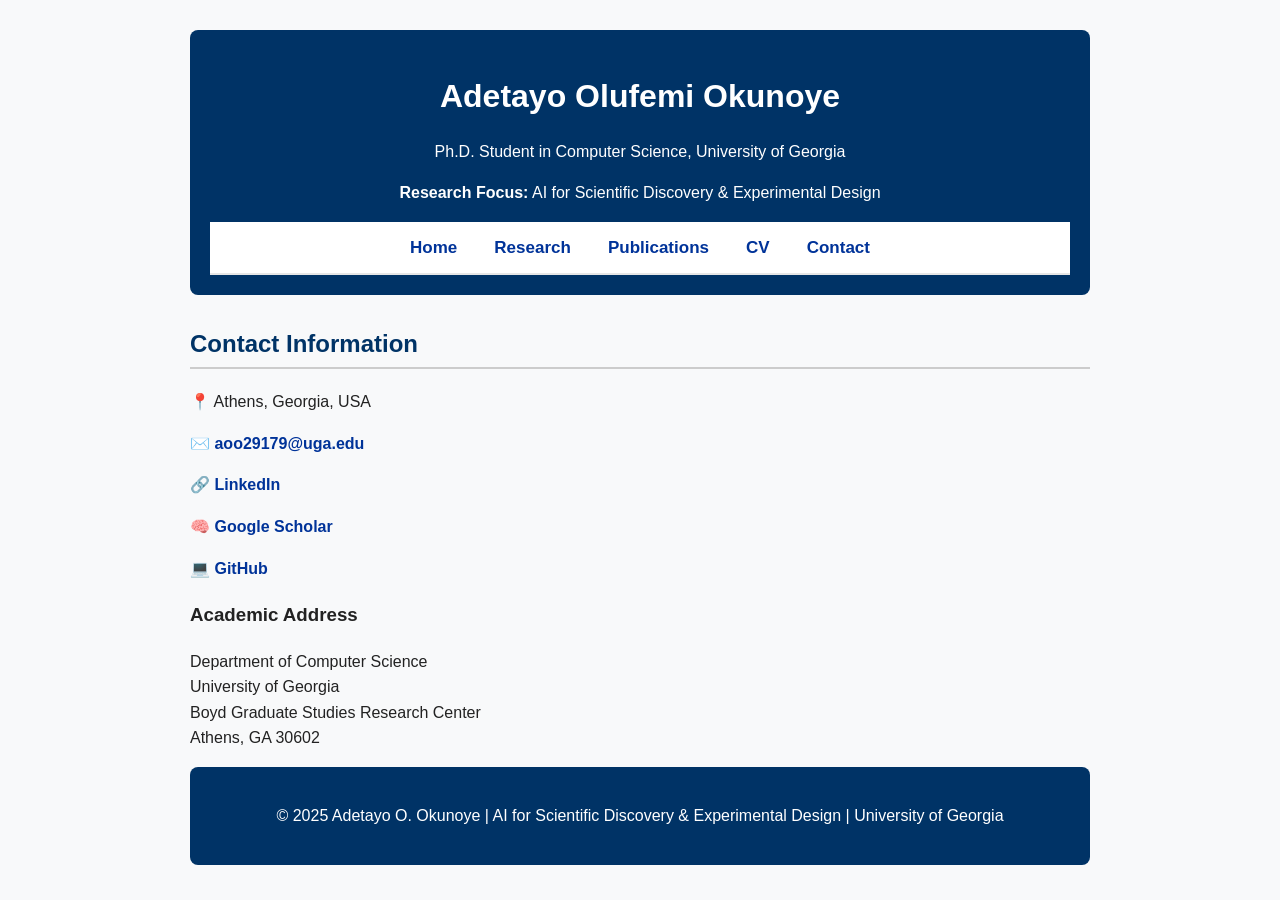
==== contact.html @ 8ad82023 "Create contact.html" ====
<!DOCTYPE html>
<html lang="en">
<head>
  <meta charset="UTF-8">
  <title>Contact | Adetayo O. Okunoye</title>
  <link rel="stylesheet" href="style.css">
</head>
<body>

<header>
  <h1>Adetayo Olufemi Okunoye</h1>
  <p>Ph.D. Student in Computer Science, University of Georgia</p>
  <p><b>Research Focus:</b> AI for Scientific Discovery & Experimental Design</p>
  <nav>
    <a href="index.html">Home</a> |
    <a href="research.html">Research</a> |
    <a href="publications.html">Publications</a> |
    <a href="cv.html">CV</a> |
    <a href="contact.html">Contact</a>
  </nav>
</header>

<section id="contact">
  <h2>Contact Information</h2>
  <p>📍 Athens, Georgia, USA</p>
  <p>✉️ <a href="mailto:aoo29179@uga.edu">aoo29179@uga.edu</a></p>
  <p>🔗 <a href="https://linkedin.com/in/adetayookunoye" target="_blank">LinkedIn</a></p>
  <p>🧠 <a href="https://scholar.google.com/citations?user=Hj3UueAAAAAJ&hl=en&oi=ao" target="_blank">Google Scholar</a></p>
  <p>💻 <a href="https://github.com/adetayoo" target="_blank">GitHub</a></p>
  
  <h3>Academic Address</h3>
  <p>
    Department of Computer Science<br>
    University of Georgia<br>
    Boyd Graduate Studies Research Center<br>
    Athens, GA 30602
  </p>
</section>

<footer>
  <p>© 2025 Adetayo O. Okunoye | AI for Scientific Discovery & Experimental Design | University of Georgia</p>
</footer>

</body>
</html>
---- style.css ----
body {
  font-family: 'Segoe UI', Arial, sans-serif;
  max-width: 900px;
  margin: 0 auto;
  padding: 30px;
  line-height: 1.6;
  color: #222;
  background: #f8f9fa;
}
header, footer {
  text-align: center;
  background: #003366;
  color: #fff;
  padding: 20px;
  border-radius: 8px;
}
h1 { font-size: 2em; margin-bottom: 0; }
h2 { color: #003366; border-bottom: 2px solid #ccc; padding-bottom: 4px; }
a {
  color: #003399;          /* Deep blue for visibility */
  text-decoration: none;   /* Removes the underline */
  font-weight: 600;        /* Slightly bold for clarity */
}

a:hover {
  color: #0055ff;          /* Brighter blue on hover */
  text-decoration: underline;
}
nav a {
  color: #003399 !important;       /* Deep blue visible on white background */
  text-decoration: none;
  font-weight: 600;
  margin: 0 12px;
  font-size: 17px;
}

nav a:hover {
  color: #cc0000 !important;       /* Red hover color */
  text-decoration: underline;
}

nav {
  background-color: #ffffff;       /* White background */
  padding: 12px;
  text-align: center;
  border-bottom: 2px solid #e6e6e6;
}


section { margin-top: 30px; }
ul { list-style-type: square; }
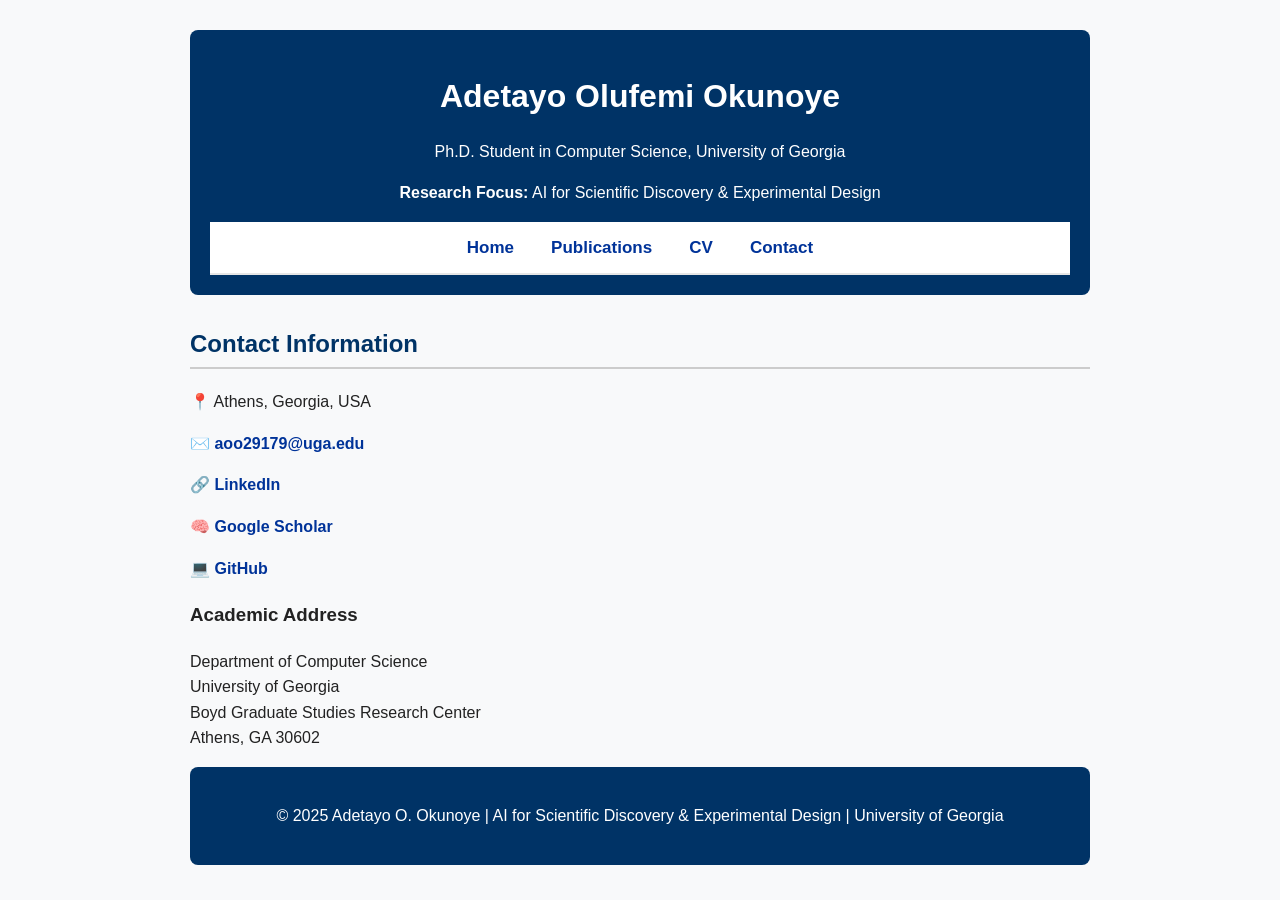
==== commit 2227b949: "Remove Research link from contact page Removed the Research link from the navigation menu." ====
--- a/contact.html
+++ b/contact.html
@@ -13,9 +13,8 @@
   <p><b>Research Focus:</b> AI for Scientific Discovery & Experimental Design</p>
   <nav>
     <a href="index.html">Home</a> |
-    <a href="research.html">Research</a> |
     <a href="publications.html">Publications</a> |
-    <a href="cv.html">CV</a> |
+    <a href="resume.html">CV</a> |
     <a href="contact.html">Contact</a>
   </nav>
 </header>
@@ -26,7 +25,7 @@
   <p>✉️ <a href="mailto:aoo29179@uga.edu">aoo29179@uga.edu</a></p>
   <p>🔗 <a href="https://linkedin.com/in/adetayookunoye" target="_blank">LinkedIn</a></p>
   <p>🧠 <a href="https://scholar.google.com/citations?user=Hj3UueAAAAAJ&hl=en&oi=ao" target="_blank">Google Scholar</a></p>
-  <p>💻 <a href="https://github.com/adetayoo" target="_blank">GitHub</a></p>
+  <p>💻 <a href="https://github.com/adetayookunoye?tab=repositories" target="_blank">GitHub</a></p>
   
   <h3>Academic Address</h3>
   <p>
--- a/style.css
+++ b/style.css
@@ -49,3 +49,103 @@
 
 section { margin-top: 30px; }
 ul { list-style-type: square; }
+
+.research-intro {
+  margin-bottom: 2.5rem;
+  font-size: 1.1em;
+  line-height: 1.7;
+}
+
+.research-thrusts {
+  display: grid;
+  gap: 2.5rem;
+  margin-bottom: 2.5rem;
+}
+
+.thrust {
+  background: #f8f9fa;
+  border-left: 4px solid #2c3e50;
+  padding: 1.5rem;
+  border-radius: 0 8px 8px 0;
+}
+
+.thrust h3 {
+  color: #2c3e50;
+  margin-top: 0;
+  margin-bottom: 1.5rem;
+  font-size: 1.3em;
+}
+
+.thrust-content {
+  display: grid;
+  gap: 1.5rem;
+}
+
+.problem-statement, .approach, .applications {
+  background: white;
+  padding: 1.25rem;
+  border-radius: 6px;
+  box-shadow: 0 2px 4px rgba(0,0,0,0.1);
+}
+
+.problem-statement h4, .approach h4, .applications h4 {
+  color: #34495e;
+  margin-top: 0;
+  margin-bottom: 0.75rem;
+  font-size: 1.1em;
+}
+
+.approach ul {
+  margin: 0.75rem 0;
+  padding-left: 1.5rem;
+}
+
+.approach li {
+  margin-bottom: 0.5rem;
+  line-height: 1.5;
+}
+
+.approach strong {
+  color: #2c3e50;
+}
+
+.research-synthesis {
+  background: #e8f4f8;
+  padding: 2rem;
+  border-radius: 8px;
+  border: 1px solid #b8d8e8;
+}
+
+.research-synthesis h3 {
+  color: #2c3e50;
+  margin-top: 0;
+}
+
+/* Responsive design */
+@media (min-width: 768px) {
+  .thrust-content {
+    grid-template-columns: 1fr 1fr;
+    grid-template-areas: 
+      "problem approach"
+      "applications applications";
+  }
+  
+  .problem-statement {
+    grid-area: problem;
+  }
+  
+  .approach {
+    grid-area: approach;
+  }
+  
+  .applications {
+    grid-area: applications;
+  }
+}
+
+@media (min-width: 1024px) {
+  .thrust-content {
+    grid-template-columns: 1fr 1fr 1fr;
+    grid-template-areas: "problem approach applications";
+  }
+}
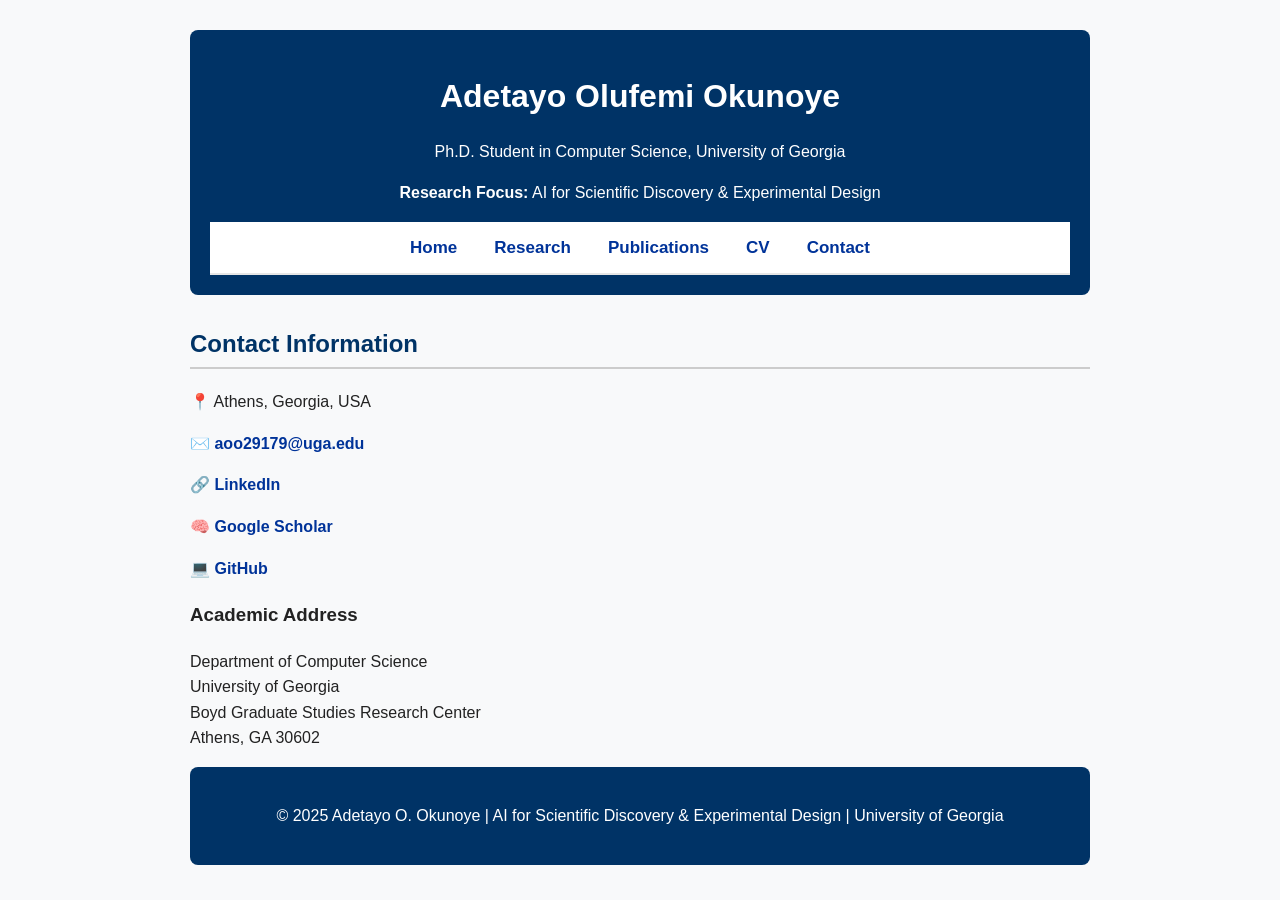
==== commit edd81b6f: "Add Research link to navigation in contact.html" ====
--- a/contact.html
+++ b/contact.html
@@ -13,6 +13,7 @@
   <p><b>Research Focus:</b> AI for Scientific Discovery & Experimental Design</p>
   <nav>
     <a href="index.html">Home</a> |
+    <a href="research.html">Research</a> |
     <a href="publications.html">Publications</a> |
     <a href="resume.html">CV</a> |
     <a href="contact.html">Contact</a>
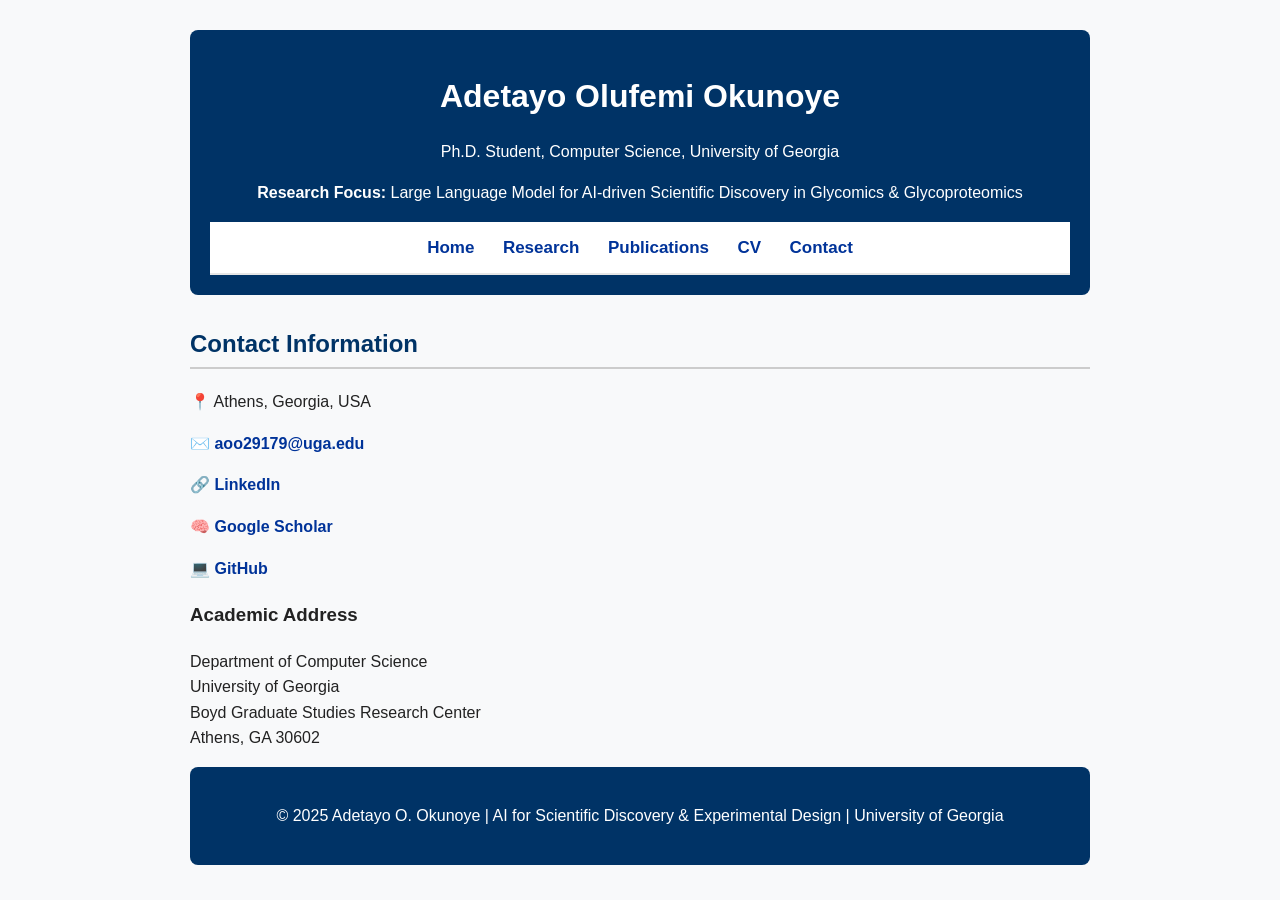
==== commit 5357f9b8: "Revise contact.html with updated title and header Updated the contact page with new metadata and imp" ====
--- a/contact.html
+++ b/contact.html
@@ -1,23 +1,27 @@
 <!DOCTYPE html>
 <html lang="en">
 <head>
-  <meta charset="UTF-8">
-  <title>Contact | Adetayo O. Okunoye</title>
-  <link rel="stylesheet" href="style.css">
+  <meta charset="UTF-8" />
+  <title>Adetayo O. Okunoye | AI for Glycoscience</title>
+  <meta name="viewport" content="width=device-width, initial-scale=1" />
+  <meta name="description" content="Adetayo O. Okunoye, Ph.D. student at the University of Georgia. Researching neuro-symbolic LLMs for glycomics & glycoproteomics, multimodal AI, and knowledge-grounded discovery." />
+  <link rel="stylesheet" href="style.css" />
 </head>
 <body>
 
-<header>
-  <h1>Adetayo Olufemi Okunoye</h1>
-  <p>Ph.D. Student in Computer Science, University of Georgia</p>
-  <p><b>Research Focus:</b> AI for Scientific Discovery & Experimental Design</p>
-  <nav>
-    <a href="index.html">Home</a> |
-    <a href="research.html">Research</a> |
-    <a href="publications.html">Publications</a> |
-    <a href="resume.html">CV</a> |
-    <a href="contact.html">Contact</a>
-  </nav>
+<header class="site-header">
+  <div class="header-inner">
+    <h1 class="site-title">Adetayo Olufemi Okunoye</h1>
+    <p class="site-subtitle">Ph.D. Student, Computer Science,  University of Georgia</p>
+    <p class="site-focus"><strong>Research Focus:</strong> Large Language Model for AI-driven Scientific Discovery in Glycomics &amp; Glycoproteomics</p>
+    <nav class="site-nav" aria-label="Primary">
+      <a href="index.html" aria-current="page">Home</a>
+      <a href="research.html">Research</a>
+      <a href="publications.html">Publications</a>
+      <a href="resume.html">CV</a>
+      <a href="contact.html">Contact</a>
+    </nav>
+  </div>
 </header>
 
 <section id="contact">
--- a/style.css
+++ b/style.css
@@ -1,4 +1,4 @@
-body {
+ body {
   font-family: 'Segoe UI', Arial, sans-serif;
   max-width: 900px;
   margin: 0 auto;
@@ -149,3 +149,31 @@
     grid-template-areas: "problem approach applications";
   }
 }
+
+/* --- Tighten role / org / date spacing in the timeline --- */
+.timeline-item { margin: 14px 0; }              /* slightly tighter between items */
+
+.timeline-content { padding: 12px 14px; }       /* trim padding a bit */
+.timeline-content .role {
+  margin: 0 0 2px 0; 
+  line-height: 1.25;
+}
+
+/* Make org + when sit on a single line with a small separator */
+.timeline-content p { margin: 0; }              /* remove default paragraph gaps */
+.timeline-content .org,
+.timeline-content .when {
+  display: inline; 
+  color: var(--muted);
+  font-size: 14px; 
+}
+.timeline-content .org::after {
+  content: " • ";
+  margin: 0 6px;
+  opacity: 0.85;
+}
+
+/* Small gap before bullets only */
+.timeline-content .bullets { 
+  margin: 8px 0 0 0; 
+}
